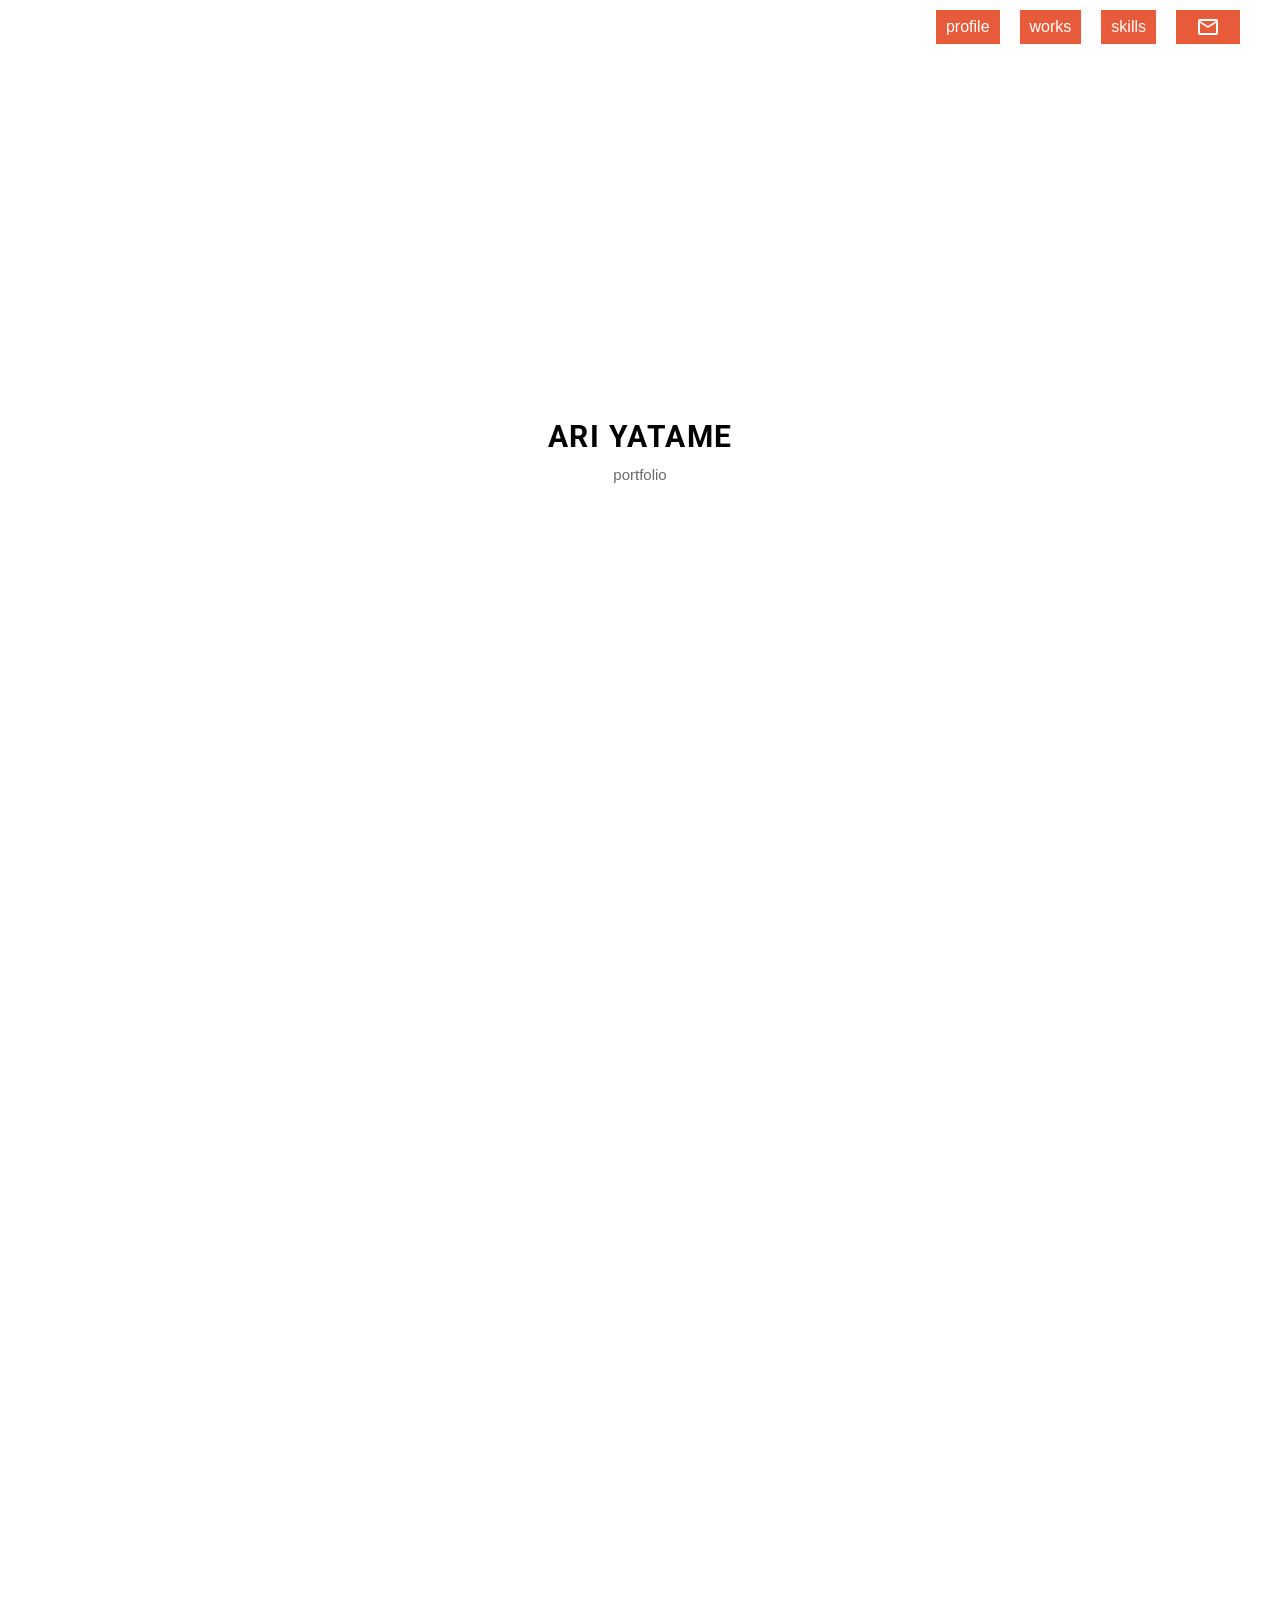
==== index.html @ ef3c8de1 "Revise work experience and project descriptions Updated work experience descriptions and project det" ====
<html lang="ja">
    <head>
        <meta charset="utf-8">
        <title>portfolio</title>
        <link rel="icon" href="img/50.png" type="image/x-icon">
        <meta name="viewport" content="width=device-width, initial-scale=1">
        <link rel="stylesheet" href="style.css">
        <link href="https://fonts.googleapis.com/css2?family=Noto+Sans+JP&display=swap" rel="stylesheet">
        <link href="https://fonts.googleapis.com/css2?family=Lora&display=swap" rel="stylesheet">
        <link href="https://fonts.googleapis.com/css2?family=Roboto&display=swap" rel="stylesheet">
        <link href="https://fonts.googleapis.com/icon?family=Material+Icons" rel="stylesheet">
    </head>
    <body>
        <video autoplay muted loop playsinline class="bg-video">
            <source src="portfoliobg.mp4" type="video/mp4">
        </video>

        <main>
        <div class="main-visual">
            <nav>
                <ul class="navi-list">
                    <li><a href="#profile">profile</a></li>
                    <li><a href="#works">works</a></li>
                    <li><a href="#skills">skills</a></li>
                    <li><a href="mailto:ytmari.dev@gmail.com"><svg xmlns="http://www.w3.org/2000/svg" height="24px" viewBox="0 -960 960 960" width="24px" fill="currentColor"><path d="M160-160q-33 0-56.5-23.5T80-240v-480q0-33 23.5-56.5T160-800h640q33 0 56.5 23.5T880-720v480q0 33-23.5 56.5T800-160H160Zm320-280L160-640v400h640v-400L480-440Zm0-80 320-200H160l320 200ZM160-640v-80 480-400Z"/></svg></a></li>
                </ul>
            </nav>
            <div class="main-visual-title">
                <h1 class="title">ARI YATAME</h1>
                <p class="sub-title">portfolio</p>
            </div>
        </div>
            <section id="profile" class="profile">
                <h2>profile</h2>
                <div class="content">
                    <div class="content01">
                        <h3>現在</h3>
                        <p>
                            これまでWebマーケティング会社にて、Webサイトのコーディングおよび更新業務を経験してきました。現在はシステム開発会社と業務委託契約を結び、Webサイトのコーディングを中心に、サイト制作・運用業務を担当しています。<br>
                        </p>
                    </div>
                    <div class="content02">
                        <h3>実務歴：約2年</h3>
                        <p>
                            大学在学中にプログラミングの講義をきっかけに、独学でHTML・CSS・JavaScriptの学習を始めました。自分でコーディングしたものがWebサイトとして形になることに魅力を感じ、現在はシステム開発会社と業務委託契約を結び、Webサイトのコーディング業務を中心に携わっています。HTML・CSS・JavaScriptを用いた実装に加え、WordPressやPHPを使用したサイトの更新・編集・カスタマイズにも取り組み、実務経験を積んでいます。
                        </p>
                    </div>
                </div>
            </section>
            <section id="works" class="works">
                <h2>Works</h2>
                <div class="content">
                    <div class="content01">
                        <h3>実積</h3>
                        <ul class="works-list">
                            <li>
                                <p class="works-title">大手企業運営の水道修理サイト（Webマーケティング会社にて担当）</p>
                                <p class="work-desc">
                                    担当：既存Webサイトの一部コーディング / 画像加工 / 本番環境への反映<br>
                                    技術：HTML / CSS / JavaScript / Photoshop / WordPress / FTP<br>
                                </p>
                            </li>
                            <li>
                                <p class="works-title">車ガラス修理サービスサイト（Webマーケティング会社にて担当）</p>
                                <p class="work-desc">
                                    担当：既存Webサイトの一部コーディング / 画像加工 / PHPテンプレート修正 / 本番環境への反映<br>
                                    技術：HTML / CSS / PHP / Photoshop / FTP<br>
                                </p>
                            </li>
                            <li>
                                <p class="works-title">企業Webサイトの新規制作</p>
                                <p class="work-desc">
                                    担当：コーディング <br>
                                    技術：HTML / CSS / JavaScript / PHP / <br>
                                    内容：デザインカンプをもとにしたコーディング<br>
                                </p>
                            </li>
                            <li>
                                <p class="works-title">WebサイトWordPress移行業務</p>
                                <p class="work-desc">
                                    担当：WordPress移行 <br>
                                    技術：WordPress / HTML / CSS / JavaScript<br>
                                    内容：ノーコードを中心とした既存WebサイトのWordPressへの移行、テーマファイルエディターからのCSS追加・調整、ページの構築・修正および動作確認を担当<br>
                                </p>
                            </li>
                        </ul>
                    </div>
                    <div class="content02">
                        <h3>自主制作</h3>
                        <ul class="works-list">
                            <li>
                                <a href="house.html">
                                    <img src="img/スクリーンショット 2025-06-23 23.18.40.jpg" width="1661" height="1661" alt="明るいHOUSE">
                                </a>
                            </li>
                            <li>
                                <a href="bbb.html">
                                    <img src="img/IMG_5208.jpg" width="1661" height="1661" alt="BBB">
                                </a>
                            </li>
                            <li>
                                <a href="design.html">
                                    <img src="img/スクリーンショット 2025-06-23 23.18.30.jpg" width="1661" height="1661" alt="Furniture Design">
                                </a>
                            </li>
                            <li>
                                <a href="coffee.html">
                                    <img src="img/IMG_5268.jpg" width="1661" height="1661" alt="COFFEE">
                                </a>
                            </li>
                            <li>
                                <a href="sousaku.html">
                                    <img src="img/IMG_22.39.21.jpg" width="1661" height="1661" alt="創作">
                                </a>
                            </li>
                        </ul>
                    </div>
                </div>
            </section>
            <section id="skills" class="skills wrapper">
                <h2>Skills</h2>
                <div class="content">
                    <div class="content01">
                        <h3>使用言語・技術</h3>
                        <p>HTML / CSS / JavaScript（jQuery） / PHP / WordPress / Photoshop・figma  </p>
                    </div>
                    <div class="content02">
                        <h3>対応可能な業務内容</h3>
                        <ul>
                            <li>・HTML / CSS / JavaScriptを用いたWebサイトのコーディング</li>
                            <li>・WordPressやPHPを用いたページ編集・カスタマイズ</li>
                            <li>・デザインパーツの色調整、サイズ変更、テキスト編集などの基本的な画像加工</li>
                            <li>・既存Webサイトの更新・記事のリライト・修正対応</li>
                        </ul>
                    </div>
                </div>
            </section>
        </main>
        <footer id="footer">
            <nav>
                <ul class="navi-list">
                    <li><a href="#about">about</a></li>
                    <li><a href="#works">works</a></li>
                    <li><a href="#skills">skills</a></li>
                    <li><a href="mailto:ytmari.dev@gmail.com "><svg xmlns="http://www.w3.org/2000/svg" height="24px" viewBox="0 -960 960 960" width="24px" fill="currentColor"><path d="M160-160q-33 0-56.5-23.5T80-240v-480q0-33 23.5-56.5T160-800h640q33 0 56.5 23.5T880-720v480q0 33-23.5 56.5T800-160H160Zm320-280L160-640v400h640v-400L480-440Zm0-80 320-200H160l320 200ZM160-640v-80 480-400Z"/></svg></a></li>
                </ul>
            </nav>
        </footer>
    </body>
---- style.css ----
@charset "utf-8";
/*
html5doctor.com Reset Stylesheet
v1.6.1
Last Updated: 2010-09-17
Author: Richard Clark - http://richclarkdesign.com
Twitter: @rich_clark
*/

html, body, div, span, object, iframe,
h1, h2, h3, h4, h5, h6, p, blockquote, pre,
abbr, address, cite, code,
del, dfn, em, img, ins, kbd, q, samp,
small, strong, sub, sup, var,
b, i,
dl, dt, dd, ol, ul, li,
fieldset, form, label, legend,
table, caption, tbody, tfoot, thead, tr, th, td,
article, aside, canvas, details, figcaption, figure,
footer, header, hgroup, menu, nav, section, summary,
time, mark, audio, video {
    margin:0;
    padding:0;
    border:0;
    outline:0;
    font-size:100%;
    vertical-align:baseline;
    background:transparent;
}

body {
    line-height:1;
}

article,aside,details,figcaption,figure,
footer,header,hgroup,menu,nav,section {
    display:block;
}

nav ul {
    list-style:none;
}

blockquote, q {
    quotes:none;
}

blockquote:before, blockquote:after,
q:before, q:after {
    content:'';
    content:none;
}

a {
    margin:0;
    padding:0;
    font-size:100%;
    vertical-align:baseline;
    background:transparent;
}

/* change colours to suit your needs */
ins {
    background-color:#ff9;
    color:#000;
    text-decoration:none;
}

/* change colours to suit your needs */
mark {
    background-color:#ff9;
    color:#000;
    font-style:italic;
    font-weight:bold;
}

del {
    text-decoration: line-through;
}

abbr[title], dfn[title] {
    border-bottom:1px dotted;
    cursor:help;
}

table {
    border-collapse:collapse;
    border-spacing:0;
}

/* change border colour to suit your needs */
hr {
    display:block;
    height:1px;
    border:0;  
    border-top:1px solid #cccccc;
    margin:1em 0;
    padding:0;
}
input, select {
    vertical-align:middle;
}

html,body {
    font-size: 100%;
    width: 100%;
    height: 100%;
    scroll-behavior: smooth;
    overflow-x: hidden;
    line-height: 1.5;
}
body {
  font-family: "ヒラギノ角ゴ ProN", "Hiragino Kaku Gothic ProN", sans-serif;
}
a {
    text-decoration: none;
    display: block;
}
img {
    width: 100%;
    height:auto;
}
.wrapper {
    max-width: 1300px;
}
li {
    list-style: none;
}
.bg-video {
    position: fixed;
    top: 0;
    left: 0;
    width: 100%;
    height: 100%;
    object-fit: cover; /* 画面いっぱいに */
    z-index: -1;       /* 背景にする */
}
p {
    font-size: clamp(13px, 2vw, 15px);
}
/*------------------------------------------
h2共通
------------------------------------------*/
h2 {
    display: inline-block;
    font-family: 'Lora', serif;
    letter-spacing: 1.5;
    font-size: 20px;
    text-align: center;
    background-color: #333;
    color: #fff;
    padding: 5px 10px;
    margin-bottom: 45px;
}
/*------------------------------------------
h3共通
------------------------------------------*/
h3 {
    position: relative;
    padding-left: 20px; 
    font-size: clamp(14px, 2.5vw, 18px);
}
h3::before {
    content: "";
    position: absolute;
    left: 0;
    top: 50%;
    transform: translateY(-50%);
    width: 12px;
    height: 12px;
    background-color: #E2320B;
    border-radius: 4px; 
}
/*------------------------------------------
main-visual,footer
------------------------------------------*/
.main-visual .navi-list a,
#footer .navi-list a {
    color: #fff;
    background-color: rgba(226, 50, 11, 0.8);
    padding: 5px 10px;
}
.main-visual .navi-list svg,
#footer .navi-list svg{
    color: #fff;
    padding: 0 10px;
}
.main-visual .navi-list a:hover,
#footer .navi-list a:hover {
    outline: solid 2px #E2320B;
}
/*------------------------------------------
main-visual
------------------------------------------*/
.main-visual {
    position: relative;
    display: flex;
    flex-direction: column;
    justify-content: center;
    text-align: center;
    height: 100vh;  
}
.main-visual .navi-list {
    position: absolute;
    top: 10px;
    right: 40px;
    display: flex;
    gap: 20px;
    justify-content: flex-end;
    align-items: center;
}
.main-visual .title {
    font-size: 30px;
    letter-spacing: 1.5;
    font-family: 'Roboto', sans-serif;
}
.main-visual .sub-title {
    font-size: 15px;
    color: dimgrey;
    margin-top: 5px;
}
/*------------------------------------------
profile
------------------------------------------*/
.profile {
    background-color:#F5F5F5;
    border-radius: 10px;
    margin: 100px 50px;
    padding: 50px;
}
.profile .content { 
    display: flex;
    text-align: left;
    justify-content: center;
    flex-direction: column;
    gap: 20px;
}
.about img {
    width: 300px;
    height: 300px;
}
.profile p {
    letter-spacing: 1.5;
    line-height: 1.6;
}
/*------------------------------------------
works
------------------------------------------*/
.works {
    background-color: #F5F5F5;
    border-radius: 10px;
    margin: 100px 50px;
    padding: 50px;
}
.works .content h3 {
    text-align: left;
}
.works .content01 {
    margin-bottom: 30px;
}
.content01 .works-list {
    display: flex;
    flex-direction: column;
    text-align: left;
    margin-top: 10px;
    gap: 15px;
}
.content01 .works-list li {
    padding: 10px 15px;
    border-radius: 5px;
    font-size: 15px;
}
.content01 .works-title {
    font-weight: bold;
    margin-bottom: 5px;
}
.content02 .works-list {
    padding: 10px 15px;
    display: grid;
    grid-template-columns: repeat(auto-fit, minmax(150px, 1fr));
    gap: 40px;
    list-style: none;
    margin-top: 10px;
}
.works .content02 .works-list li {
    list-style: none;
    overflow: hidden;
    box-shadow: 0 4px 10px rgba(0, 0, 0, 0.2);
    transition: transform 0.3s ease;
}
.works .content02 .works-list li:hover {
    transform: scale(1.05);
}
/*------------------------------------------
skills
------------------------------------------*/
.skills {
    background-color: #F5F5F5;
    border-radius: 10px;
    margin: 100px 50px;
    padding: 50px;
}
.skills .content {
    display: flex;
    flex-direction: column;
    gap: 35px;
}
.skills .content01 {
    text-align: left;
}
.skills .content02 {
    text-align: left;
}
.skills li {
    font-size: clamp(13px, 2vw, 15px);
    margin-bottom: 5px;
    letter-spacing: 1.5;
    line-height: 1.6;
}
/*------------------------------------------
footer
------------------------------------------*/
#footer .navi-list {
    justify-content: flex-start;
    display: flex;
    gap: 20px;
    align-items: center;
    height: 100%;
}
#footer {
    height: 20px;
    margin: 0 30px 30px;
    padding: 10px 0;
}
/*------------------------------------------
header,footer
------------------------------------------*/
#header {
    position: relative;
    display: flex;
    flex-direction: column;
    justify-content: center;
    text-align: center;
}
#header .navi-list {
    position: absolute;
    top: 10px;
    right: 30px;
    display: flex;
    gap: 20px;
    justify-content: flex-end;
    align-items: center;
}
#header .navi-list a {
    color: #696A6E;
}
#header .navi-list a:hover {
    color: #333333;
}
/*------------------------------------------
works
------------------------------------------*/
.works-item {
    padding: 50px 30px;
}
.works-item h1 {
    display: inline-block;
    font-family: 'Lora', serif;
    letter-spacing: 1.5;
    font-size: 30px;
    color: #fff;
    background-color: #333;
    margin: 60px 0 30px 0;
    padding: 0 10px;
}
.works-item img{
    box-shadow: 0 4px 10px rgba(0, 0, 0, 0.2);
    max-width: 700px;
    height: auto;
}
.works-item h3 {
    margin: 30px 0 10px 0; 
}
.works-item ul {
    font-size: clamp(12px, 2vw, 15px);
    margin-top: 30px;
}
.works-item li {
    margin-bottom: 15px;
    line-height: 1.3;
    letter-spacing: 1;
    display: flex;
    gap: 7px;
}
.works-item a {
    color: #000;
}
/*------------------------------------------
SP
------------------------------------------*/
@media screen and (max-width: 800px) {
    .main-visual .navi-list {
        position: fixed;
        top: 0;
        right: 0;
        width: 100%;
        display: block;
        z-index: 100; 
    }
    .profile,
    .works,
    .skills {
        margin: 100px 20px;
        padding: 20px;
    }
    p {
        font-size: clamp(13px, 2vw, 15px);
    }
    #footer {
        display: none;
    }
}
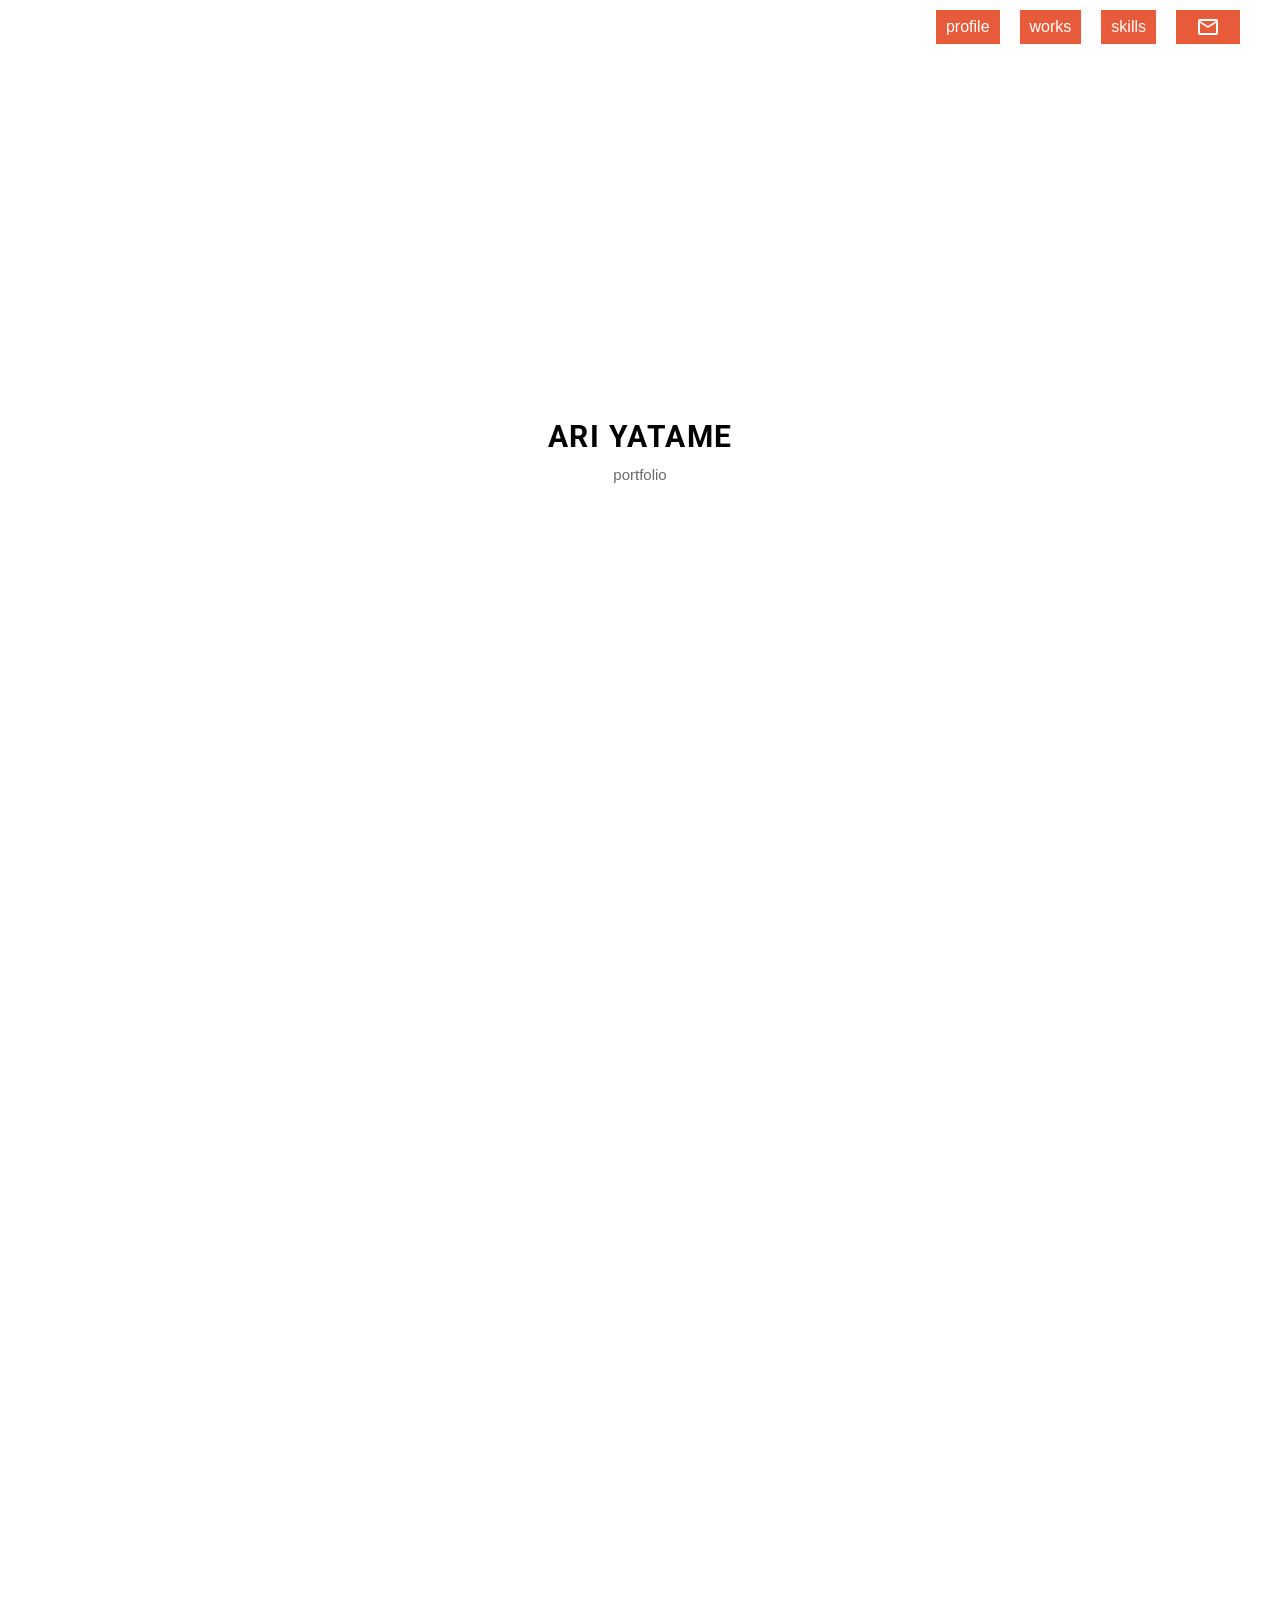
==== commit 2ebbf7ed: "Update content and descriptions in index.html" ====
--- a/index.html
+++ b/index.html
@@ -36,13 +36,13 @@
                     <div class="content01">
                         <h3>現在</h3>
                         <p>
-                            これまでWebマーケティング会社にて、Webサイトのコーディングおよび更新業務を経験してきました。現在はシステム開発会社と業務委託契約を結び、Webサイトのコーディングを中心に、サイト制作・運用業務を担当しています。<br>
+                            これまでWebマーケティング会社にて、Webサイトの制作・運用を経験してきました。現在はシステム開発会社と業務委託契約を結び、サイトの制作・運用をしています。<br>
                         </p>
                     </div>
                     <div class="content02">
-                        <h3>実務歴：約2年</h3>
+                        <h3>実務歴：2年半</h3>
                         <p>
-                            大学在学中にプログラミングの講義をきっかけに、独学でHTML・CSS・JavaScriptの学習を始めました。自分でコーディングしたものがWebサイトとして形になることに魅力を感じ、現在はシステム開発会社と業務委託契約を結び、Webサイトのコーディング業務を中心に携わっています。HTML・CSS・JavaScriptを用いた実装に加え、WordPressやPHPを使用したサイトの更新・編集・カスタマイズにも取り組み、実務経験を積んでいます。
+                            大学在学中にプログラミングの講義をきっかけに、独学でHTML・CSS・JavaScriptの学習を始めました。自分でコーディングしたものがWebサイトとして形になることに魅力を感じ、現在は業務委託でWebサイトの制作・運用に携わっています。HTML・CSS・JavaScriptを用いた実装に加え、WordPressやPHPを使用したサイトの更新・カスタマイズにも取り組み、実務経験を積んでいます。
                         </p>
                     </div>
                 </div>
@@ -54,33 +54,35 @@
                         <h3>実積</h3>
                         <ul class="works-list">
                             <li>
+                                <p class="works-title">企業Webサイトの新規制作</p>
+                                <p class="work-desc">
+                                    担当：コーディング <br>
+                                    技術：HTML / CSS / JavaScript / PHP / <br>
+                                    内容：デザインカンプをもとにしたコーディング<br>
+                                    ※ 著作権の関係上、制作物の直接掲載は控えております。面接時にURLをご案内いたします。
+                                </p>
+                            </li>
+                            <li>
+                                <p class="works-title">既存サイトのWordPress移行</p>
+                                <p class="work-desc">
+                                    担当：ページの再構築 <br>
+                                    技術：WordPress / HTML / CSS / JavaScript / PHP <br>
+                                    内容：BiNDupで作られた既存WebサイトのWordPressへの移行<br>
+                                    ※ 著作権の関係上、制作物の直接掲載は控えております。面接時にURLをご案内いたします。
+                                </p>
+                            </li>
+                            <li>
                                 <p class="works-title">大手企業運営の水道修理サイト（Webマーケティング会社にて担当）</p>
                                 <p class="work-desc">
-                                    担当：既存Webサイトの一部コーディング / 画像加工 / 本番環境への反映<br>
+                                    担当：既存Webサイトの修正 <br>
                                     技術：HTML / CSS / JavaScript / Photoshop / WordPress / FTP<br>
                                 </p>
                             </li>
                             <li>
                                 <p class="works-title">車ガラス修理サービスサイト（Webマーケティング会社にて担当）</p>
                                 <p class="work-desc">
-                                    担当：既存Webサイトの一部コーディング / 画像加工 / PHPテンプレート修正 / 本番環境への反映<br>
+                                    担当：既存Webサイトの修正 <br>
                                     技術：HTML / CSS / PHP / Photoshop / FTP<br>
-                                </p>
-                            </li>
-                            <li>
-                                <p class="works-title">企業Webサイトの新規制作</p>
-                                <p class="work-desc">
-                                    担当：コーディング <br>
-                                    技術：HTML / CSS / JavaScript / PHP / <br>
-                                    内容：デザインカンプをもとにしたコーディング<br>
-                                </p>
-                            </li>
-                            <li>
-                                <p class="works-title">WebサイトWordPress移行業務</p>
-                                <p class="work-desc">
-                                    担当：WordPress移行 <br>
-                                    技術：WordPress / HTML / CSS / JavaScript<br>
-                                    内容：ノーコードを中心とした既存WebサイトのWordPressへの移行、テーマファイルエディターからのCSS追加・調整、ページの構築・修正および動作確認を担当<br>
                                 </p>
                             </li>
                         </ul>
@@ -122,15 +124,15 @@
                 <div class="content">
                     <div class="content01">
                         <h3>使用言語・技術</h3>
-                        <p>HTML / CSS / JavaScript（jQuery） / PHP / WordPress / Photoshop・figma  </p>
+                        <p>HTML / CSS / JavaScript（jQuery） / PHP / WordPress </p>
                     </div>
                     <div class="content02">
                         <h3>対応可能な業務内容</h3>
                         <ul>
-                            <li>・HTML / CSS / JavaScriptを用いたWebサイトのコーディング</li>
+                            <li>・HTML / CSS / JavaScriptを用いたコーディング</li>
                             <li>・WordPressやPHPを用いたページ編集・カスタマイズ</li>
+                            <li>・WordPressのノーコード機能を用いたページ作成・編集</li>
                             <li>・デザインパーツの色調整、サイズ変更、テキスト編集などの基本的な画像加工</li>
-                            <li>・既存Webサイトの更新・記事のリライト・修正対応</li>
                         </ul>
                     </div>
                 </div>
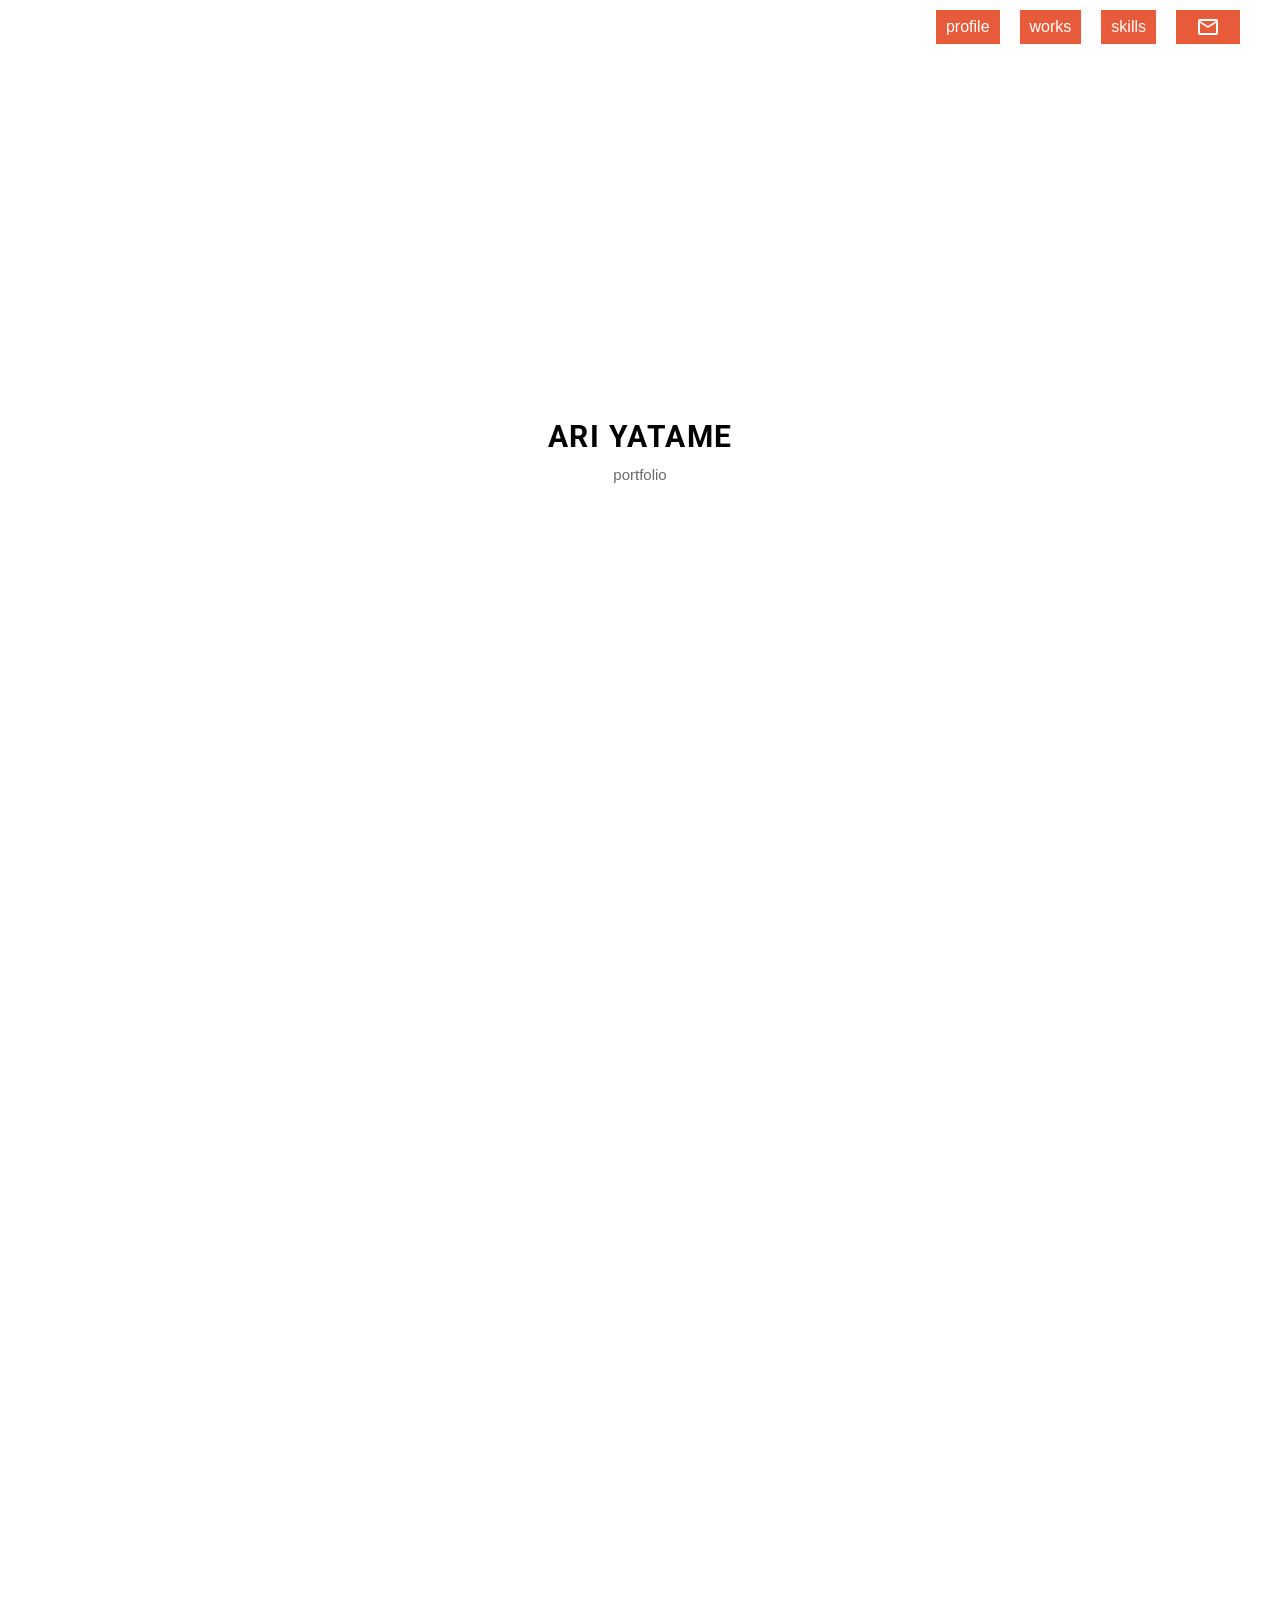
==== commit 5d8970d6: "Edit content in index.html for clarity Removed redundant text from the paragraph." ====
--- a/index.html
+++ b/index.html
@@ -36,7 +36,7 @@
                     <div class="content01">
                         <h3>現在</h3>
                         <p>
-                            これまでWebマーケティング会社にて、Webサイトの制作・運用を経験してきました。現在はシステム開発会社と業務委託契約を結び、サイトの制作・運用をしています。<br>
+                            現在はシステム開発会社と業務委託契約を結び、サイトの制作・運用をしています。<br>
                         </p>
                     </div>
                     <div class="content02">
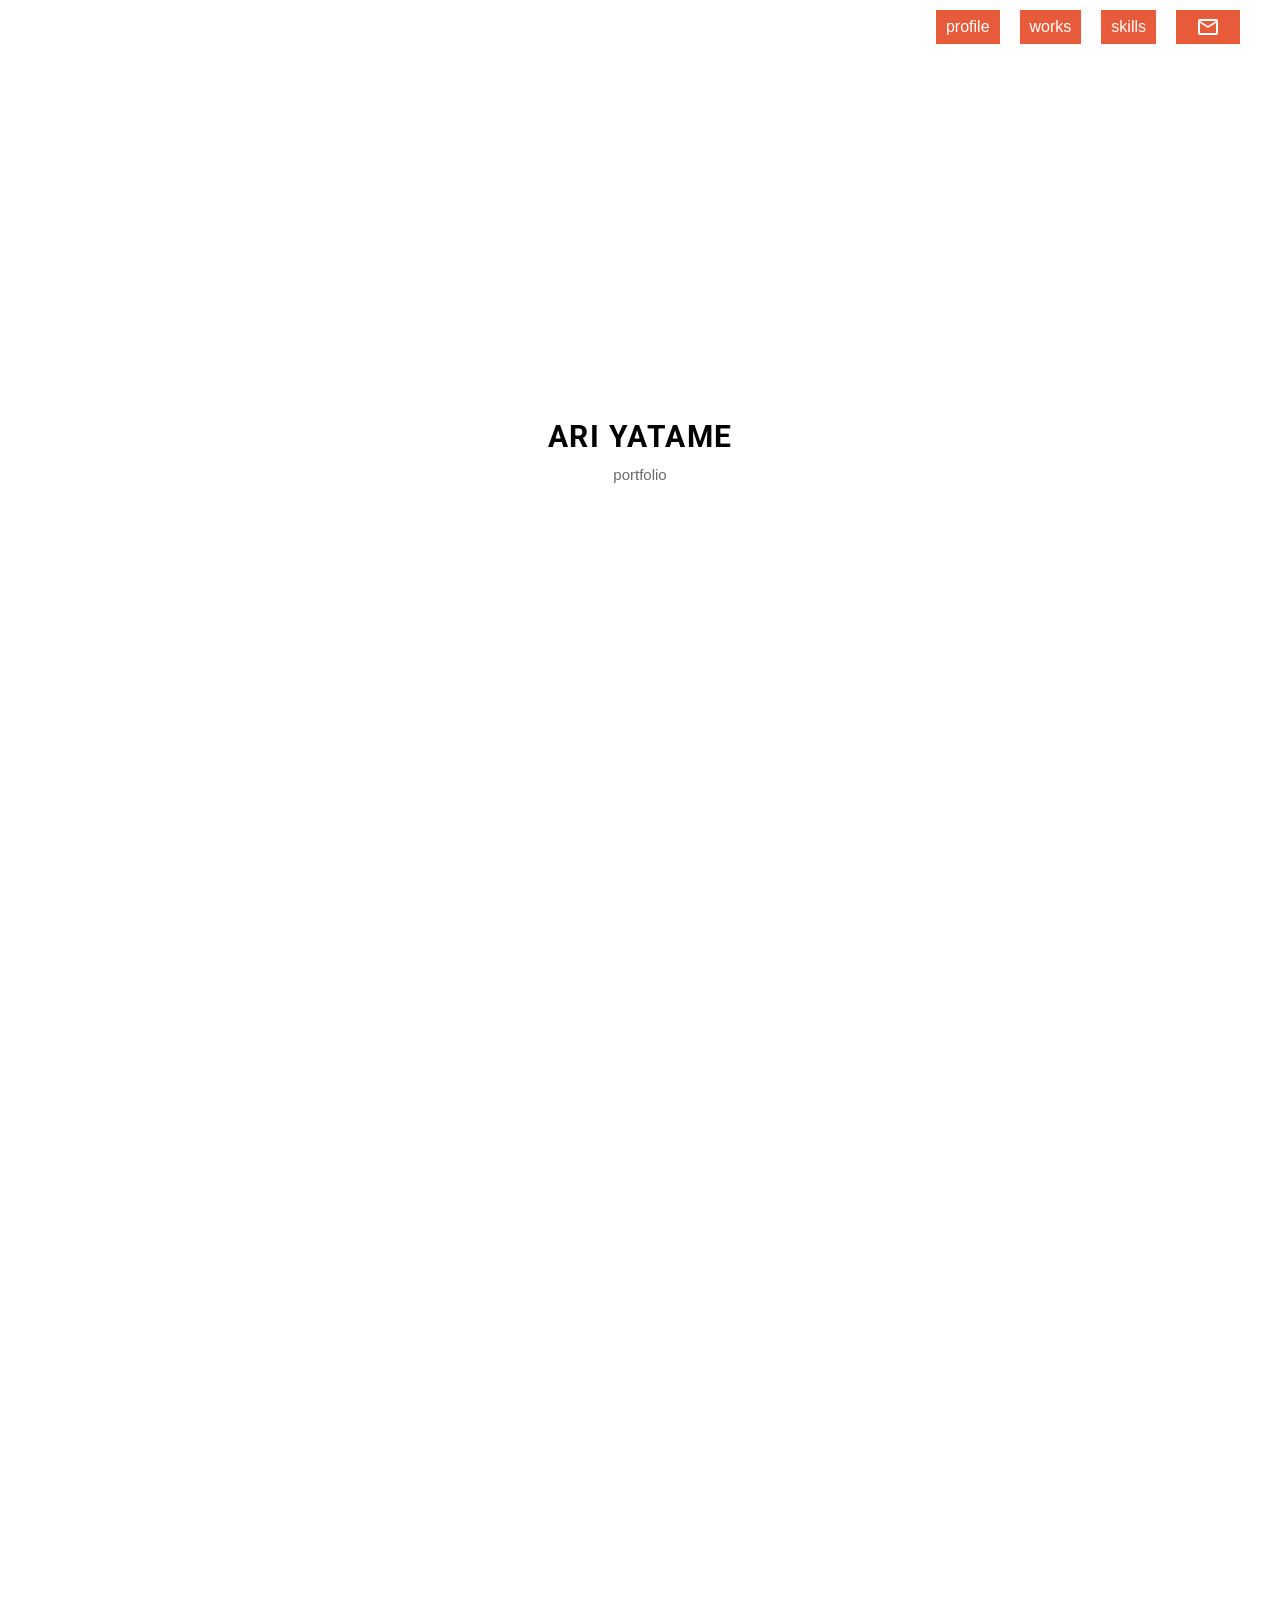
==== commit 1187e3cb: "Update index.html" ====
--- a/index.html
+++ b/index.html
@@ -42,7 +42,7 @@
                     <div class="content02">
                         <h3>実務歴：2年半</h3>
                         <p>
-                            大学在学中にプログラミングの講義をきっかけに、独学でHTML・CSS・JavaScriptの学習を始めました。自分でコーディングしたものがWebサイトとして形になることに魅力を感じ、現在は業務委託でWebサイトの制作・運用に携わっています。HTML・CSS・JavaScriptを用いた実装に加え、WordPressやPHPを使用したサイトの更新・カスタマイズにも取り組み、実務経験を積んでいます。
+                            大学在学中にプログラミングの講義をきっかけに、独学でHTML・CSS・JavaScriptの学習を始めました。自分で作成したものがWebサイトとして形になることに魅力を感じ、現在は業務委託でWebサイトの制作・運用に携わりながら経験を積んでいます。
                         </p>
                     </div>
                 </div>
